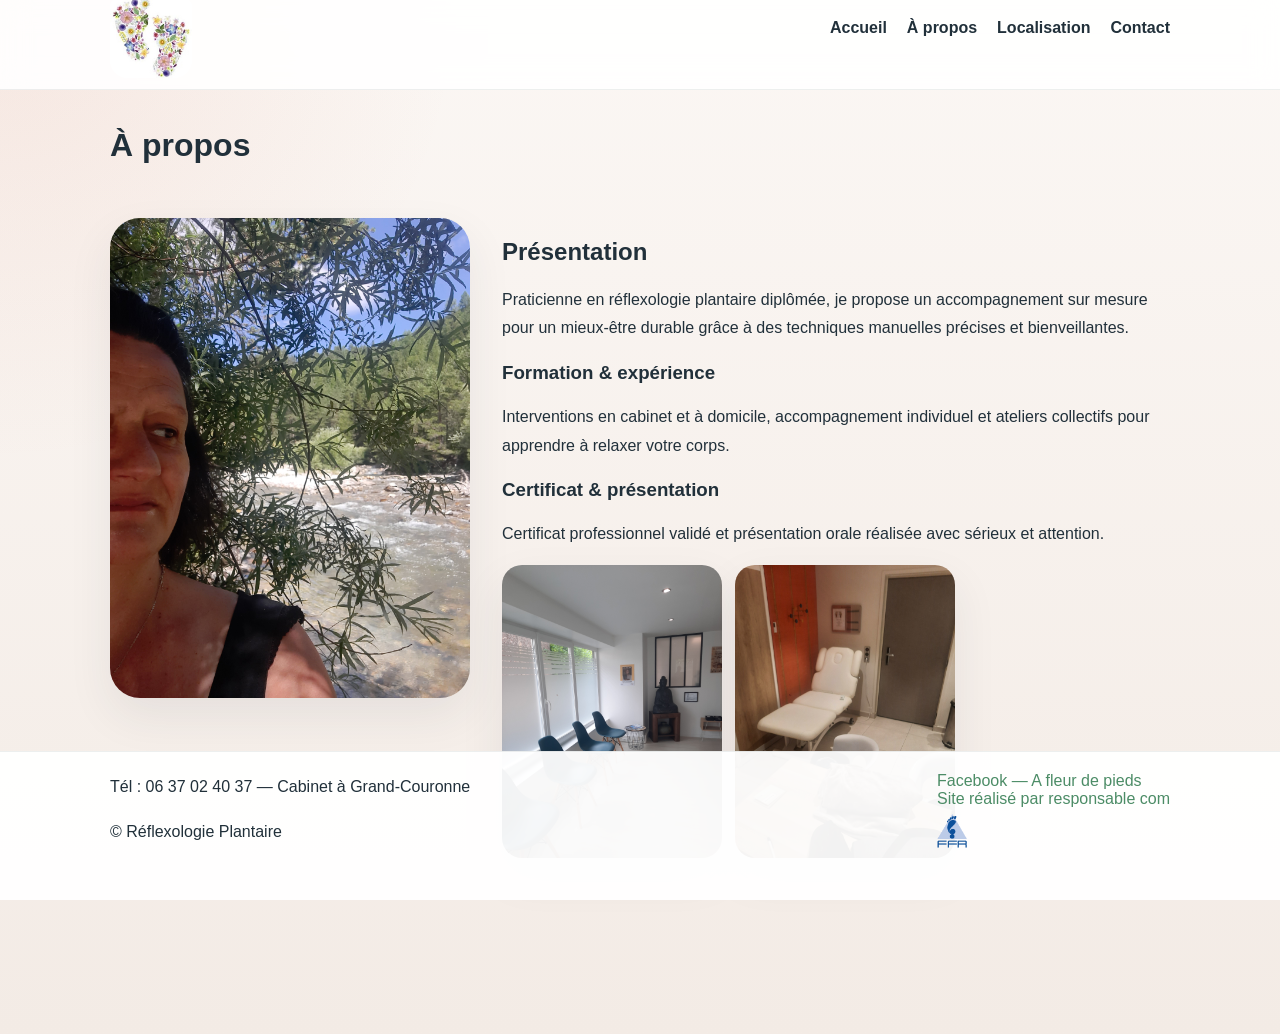
==== stage-site/about.html @ 20455479 "site" ====
<!doctype html>
<html lang="fr">
<head>
  <meta charset="utf-8">
  <meta name="viewport" content="width=device-width,initial-scale=1">
  <title>À propos - A fleur de pieds</title>
  <link rel="stylesheet" href="css/style.css">
</head>
<body>
  <header class="site-header">
    <div class="container nav-wrap">
      <a class="logo" href="index.html"><img src="assets/logo a fleur de pied.jpg" alt="Logo réflexologie"/></a>
      <nav>
        <ul>
          <li><a href="index.html">Accueil</a></li>
          <li><a href="about.html">À propos</a></li>
          <li><a href="localisation.html">Localisation</a></li>
          <li><a href="contact.html">Contact</a></li>
        </ul>
      </nav>
    </div>
  </header>

  <main class="container">
    <h1>À propos</h1>
    <section class="about-grid">
      <div>
        <img src="assets/portrait.jpg" alt="Praticienne" />
      </div>
      <div>
        <h2>Présentation</h2>
        <p>Praticienne en réflexologie plantaire diplômée, je propose un accompagnement sur mesure pour un mieux-être durable grâce à des techniques manuelles précises et bienveillantes.</p>
        <h3>Formation & expérience</h3>
        <p>Interventions en cabinet et à domicile, accompagnement individuel et ateliers collectifs pour apprendre à relaxer votre corps.</p>
        <h3>Certificat & présentation</h3>
        <p>Certificat professionnel validé et présentation orale réalisée avec sérieux et attention.</p>
        <div class="about-images">
          <img src="assets/waiting_room.jpg" alt="Salle d'attente" />
          <img src="assets/room1.jpg" alt="Cabinet" />

        </div>
      </div>
    </section>
  </main>

  <footer class="site-footer">
    <div class="container footer-grid">
      <div>
        <p>Tél : 06 37 02 40 37 — Cabinet à Grand-Couronne</p>
        <p>© Réflexologie Plantaire</p>
      </div>
      <div class="footer-links">
        <a href="https://www.facebook.com/profile.php?id=61586566208151" target="_blank">Facebook — A fleur de pieds</a>
        <br>
        <a href="http://katell-reflexologie.fr" target="_blank">Site réalisé par responsable com</a>
        <div class="federation-logo">
          <a href="https://www.ffr.org" target="_blank"><img src="assets/logo.png" alt="Logo Fédération" style="height:34px;margin-top:6px"/></a>
        </div>
      </div>
    </div>
  </footer>
</body>
</html>
---- stage-site/css/style.css ----
:root {
  --terracotta: #d97457;
  --green: #4c8c66;
  --green-dark: #395e4d;
  --dark: #21303a;
  --soft: #f6f2ee;
  --soft-2: #f2ece7;
  --border: rgba(34, 51, 58, 0.08);
  --shadow: 0 18px 45px rgba(34, 51, 58, 0.08);
  --radius: 24px;
  --header-height: 90px;
  --footer-height: 72px;
}
* {
  box-sizing: border-box;
}
html {
  scroll-behavior: smooth;
}
body {
  margin: 0;
  font-family: Inter, Arial, Helvetica, sans-serif;
  color: var(--dark);
  background: radial-gradient(circle at top left, rgba(212, 116, 87, 0.12), transparent 28%),
    linear-gradient(180deg, #fbf7f4 0%, #f3ebe5 100%);
  padding-top: calc(var(--header-height) + 1rem);
  padding-bottom: calc(var(--footer-height) + 2.5rem);
}
img {
  display: block;
  max-width: 100%;
}
button,
input,
textarea,
a {
  font: inherit;
}
.container {
  max-width: 1100px;
  margin: 0 auto;
  padding: 0 1.25rem 2rem;
}
.site-header {
  position: fixed;
  inset: 0 auto auto 0;
  z-index: 1000;
  height: var(--header-height);
  display: flex;
  align-items: center;
  width: 100%;
  background: rgba(255, 255, 255, 0.9);
  backdrop-filter: blur(14px);
  border-bottom: 1px solid rgba(34, 51, 58, 0.08);
}
.nav-wrap {
  width: 100%;
  display: flex;
  align-items: center;
  gap: 1.25rem;
}
.site-header .logo img {
  margin-top: 0.5rem;
  padding-top: 0.5rem;
  height: 90px;
  border-radius: 18px;
}
nav {
  margin-left: auto;
}
nav ul {
  list-style: none;
  display: flex;
  align-items: center;
  gap: 1.25rem;
  margin: 0;
  padding: 0;
}
nav a {
  color: var(--dark);
  text-decoration: none;
  font-weight: 600;
  transition: color 180ms ease;
}
nav a:hover,
nav a:focus-visible {
  color: var(--green-dark);
}
.hero {
  padding: 4rem 0 2rem;
}
.hero-inner {
  display: grid;
  grid-template-columns: minmax(0, 1.1fr) minmax(300px, 0.9fr);
  gap: 2rem;
  align-items: center;
}
.hero-text {
  max-width: 620px;
}
.hero-text h1 {
  font-size: clamp(2.6rem, 4vw, 4.2rem);
  line-height: 1.05;
  margin: 0 0 1rem;
}
.hero-text p {
  margin: 0 0 1rem;
  color: #45545b;
  font-size: 1.05rem;
  line-height: 1.8;
}
.hero-text .opening-note {
  display: inline-flex;
  padding: 0.9rem 1.2rem;
  background: rgba(217, 116, 87, 0.12);
  border-radius: 999px;
  color: var(--terracotta);
  font-weight: 700;
}
.button {
  display: inline-flex;
  align-items: center;
  justify-content: center;
  gap: 0.55rem;
  margin-top: 1.5rem;
  padding: 0.95rem 1.5rem;
  border-radius: 999px;
  border: 1px solid transparent;
  background: var(--green);
  color: #fff;
  text-decoration: none;
  font-weight: 700;
  transition: transform 180ms ease, background 180ms ease;
}
.button:hover,
.button:focus-visible {
  background: var(--green-dark);
  transform: translateY(-1px);
}
.hero-image img {
  width: 100%;
  height: auto;
  border-radius: 30px;
  box-shadow: var(--shadow);
}
.section-title {
  margin: 0 0 1.5rem;
  font-size: clamp(1.85rem, 2.3vw, 2.4rem);
  letter-spacing: -0.03em;
}
.section-intro {
  max-width: 760px;
  margin-bottom: 1.75rem;
  color: #4f656a;
}
section {
  padding: 2rem 0;
}
.cards {
  display: grid;
  grid-template-columns: repeat(auto-fit, minmax(240px, 1fr));
  gap: 1.25rem;
}
.cards article {
  background: rgba(255, 255, 255, 0.9);
  padding: 1.6rem;
  border-radius: var(--radius);
  border: 1px solid var(--border);
  box-shadow: 0 20px 40px rgba(34, 51, 58, 0.06);
}
.cards h3 {
  margin-top: 0;
  margin-bottom: 0.8rem;
}
.cards p {
  margin: 0;
  color: #4f656a;
  line-height: 1.75;
}
.gallery .grid {
  display: grid;
  grid-template-columns: repeat(3, minmax(0, 1fr));
  gap: 1rem;
}
.gallery img {
  width: 100%;
  height: 240px;
  object-fit: cover;
  border-radius: 24px;
}
.about-grid {
  display: grid;
  grid-template-columns: minmax(260px, 360px) minmax(0, 1fr);
  gap: 2rem;
  align-items: start;
}
.about-grid img {
  width: 100%;
  aspect-ratio: 3 / 4;
  object-fit: cover;
  border-radius: 30px;
  box-shadow: var(--shadow);
}
.about-images {
  display: flex;
  flex-wrap: wrap;
  gap: 0.8rem;
  margin-top: 1rem;
}
.about-images img {
  width: min(100%, 220px);
  border-radius: 20px;
}
.contact-grid {
  display: grid;
  grid-template-columns: minmax(300px, 380px) minmax(0, 1fr);
  gap: 2rem;
}
.contact-card,
.map {
  background: rgba(255, 255, 255, 0.92);
  border: 1px solid var(--border);
  border-radius: var(--radius);
  box-shadow: 0 20px 40px rgba(34, 51, 58, 0.06);
  padding: 1.75rem;
}
.contact-card h2,
.contact-card p,
.map p {
  margin: 0;
}
.contact-card h2 {
  margin-bottom: 1rem;
}
.contact-card a {
  color: var(--green);
  text-decoration: none;
}
.map iframe {
  width: 100%;
  height: 360px;
  border: 0;
  border-radius: 20px;
}
.site-footer {
  position: fixed;
  left: 0;
  right: 0;
  bottom: 0;
  background: rgba(255, 255, 255, 0.95);
  padding: 5px 0.30rem;
  border-top: 1px solid rgba(34, 51, 58, 0.08);
  z-index: 900;
}
.footer-grid {
  display: flex;
  justify-content: space-between;
  align-items: center;
  gap: 1rem;
  flex-wrap: wrap;
}
.footer-links a {
  color: var(--green);
  text-decoration: none;
}
.footer-links a:hover,
.footer-links a:focus-visible {
  color: var(--green-dark);
}
p,
li {
  line-height: 1.8;
}
@media (max-width: 960px) {
  .hero-inner,
  .about-grid,
  .contact-grid,
  .gallery .grid {
    grid-template-columns: 1fr;
  }
  .gallery img {
    height: 220px;
  }
}
@media (max-width: 700px) {
  .site-header {
    height: auto;
    padding: 0.85rem 0;
  }
  .nav-wrap {
    flex-wrap: wrap;
    gap: 0.8rem;
  }
  nav ul {
    flex-wrap: wrap;
    justify-content: center;
    gap: 0.8rem;
  }
  .container {
    padding: 0 1rem 1.5rem;
  }
}
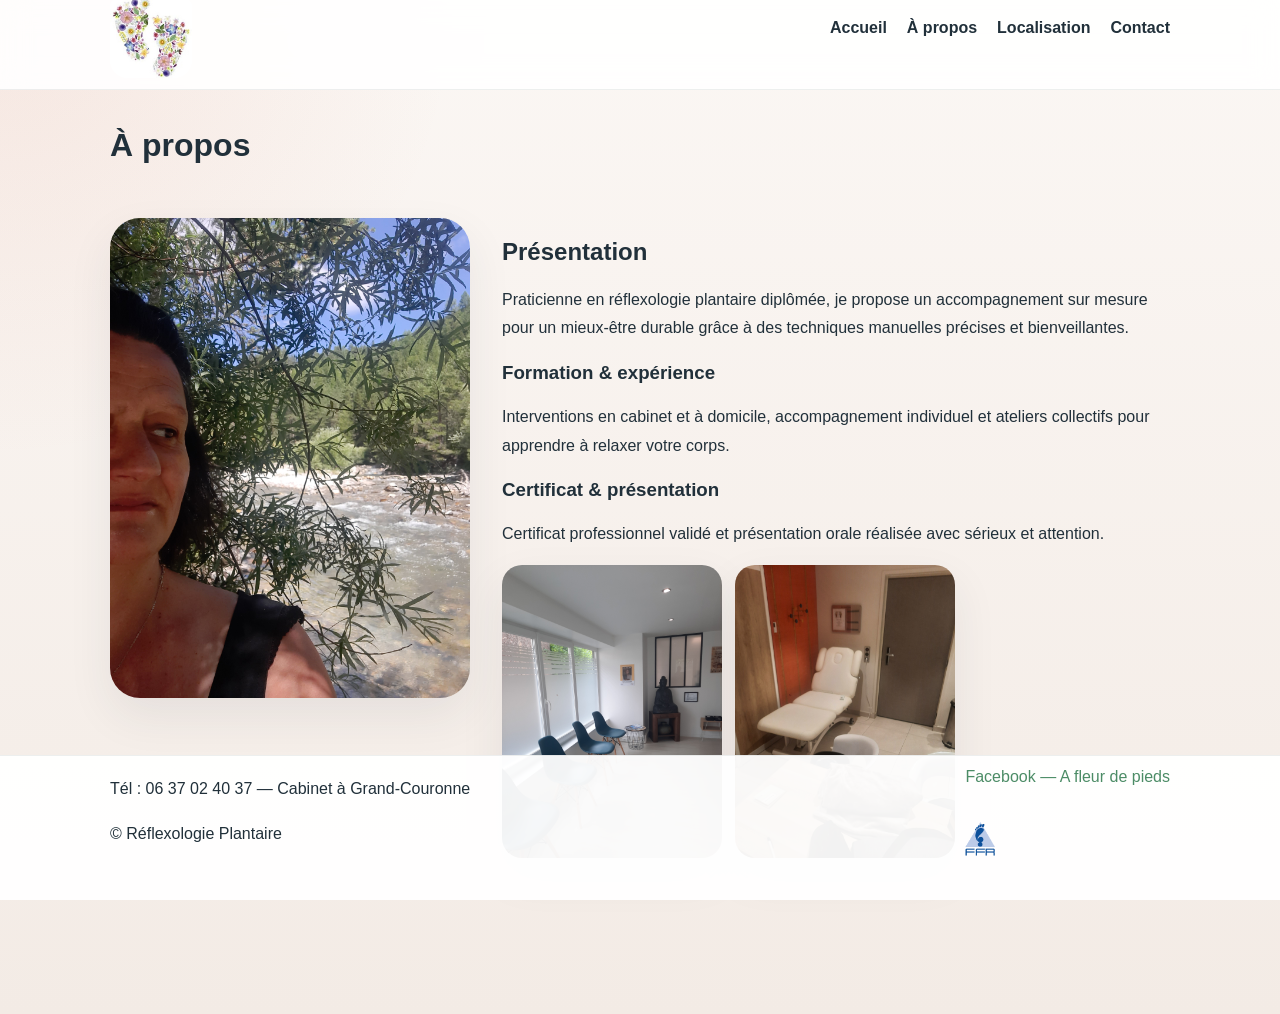
==== commit b396a47f: "fix" ====
--- a/stage-site/about.html
+++ b/stage-site/about.html
@@ -52,8 +52,6 @@
       <div class="footer-links">
         <a href="https://www.facebook.com/profile.php?id=61586566208151" target="_blank">Facebook — A fleur de pieds</a>
         <br>
-        <a href="http://katell-reflexologie.fr" target="_blank">Site réalisé par responsable com</a>
-        <div class="federation-logo">
           <a href="https://www.ffr.org" target="_blank"><img src="assets/logo.png" alt="Logo Fédération" style="height:34px;margin-top:6px"/></a>
         </div>
       </div>
--- a/stage-site/css/style.css
+++ b/stage-site/css/style.css
@@ -9,7 +9,7 @@
   --shadow: 0 18px 45px rgba(34, 51, 58, 0.08);
   --radius: 24px;
   --header-height: 90px;
-  --footer-height: 72px;
+  --footer-height: 52px;
 }
 * {
   box-sizing: border-box;
@@ -248,7 +248,7 @@
   right: 0;
   bottom: 0;
   background: rgba(255, 255, 255, 0.95);
-  padding: 5px 0.30rem;
+  padding: 0.2rem 0.5rem;
   border-top: 1px solid rgba(34, 51, 58, 0.08);
   z-index: 900;
 }
@@ -256,8 +256,16 @@
   display: flex;
   justify-content: space-between;
   align-items: center;
-  gap: 1rem;
+  gap: 0.75rem;
   flex-wrap: wrap;
+}
+.footer-grid > div {
+  margin: 0;
+}
+.footer-links {
+  display: flex;
+  flex-direction: column;
+  gap: 0.35rem;
 }
 .footer-links a {
   color: var(--green);
@@ -282,21 +290,61 @@
     height: 220px;
   }
 }
+@media (max-width: 960px) {
+  .hero-inner,
+  .about-grid,
+  .contact-grid,
+  .gallery .grid {
+    grid-template-columns: 1fr;
+  }
+  .gallery img {
+    height: 220px;
+  }
+}
+
 @media (max-width: 700px) {
+  body {
+    padding-bottom: 1.25rem;
+  }
   .site-header {
     height: auto;
-    padding: 0.85rem 0;
+    padding: 0.85rem 1rem;
+  }
+  .site-header .logo img {
+    height: 68px;
+    width: auto;
   }
   .nav-wrap {
     flex-wrap: wrap;
-    gap: 0.8rem;
+    justify-content: space-between;
+    gap: 0.9rem;
+  }
+  nav {
+    width: 100%;
   }
   nav ul {
     flex-wrap: wrap;
     justify-content: center;
-    gap: 0.8rem;
+    gap: 0.7rem;
+    margin: 0;
+  }
+  nav li {
+    flex: 1 1 auto;
+    text-align: center;
   }
   .container {
     padding: 0 1rem 1.5rem;
   }
-}
+  .site-footer {
+    position: static;
+  }
+  .footer-grid {
+    flex-direction: column;
+    align-items: flex-start;
+  }
+  .footer-links {
+    width: 100%;
+  }
+}
+
+
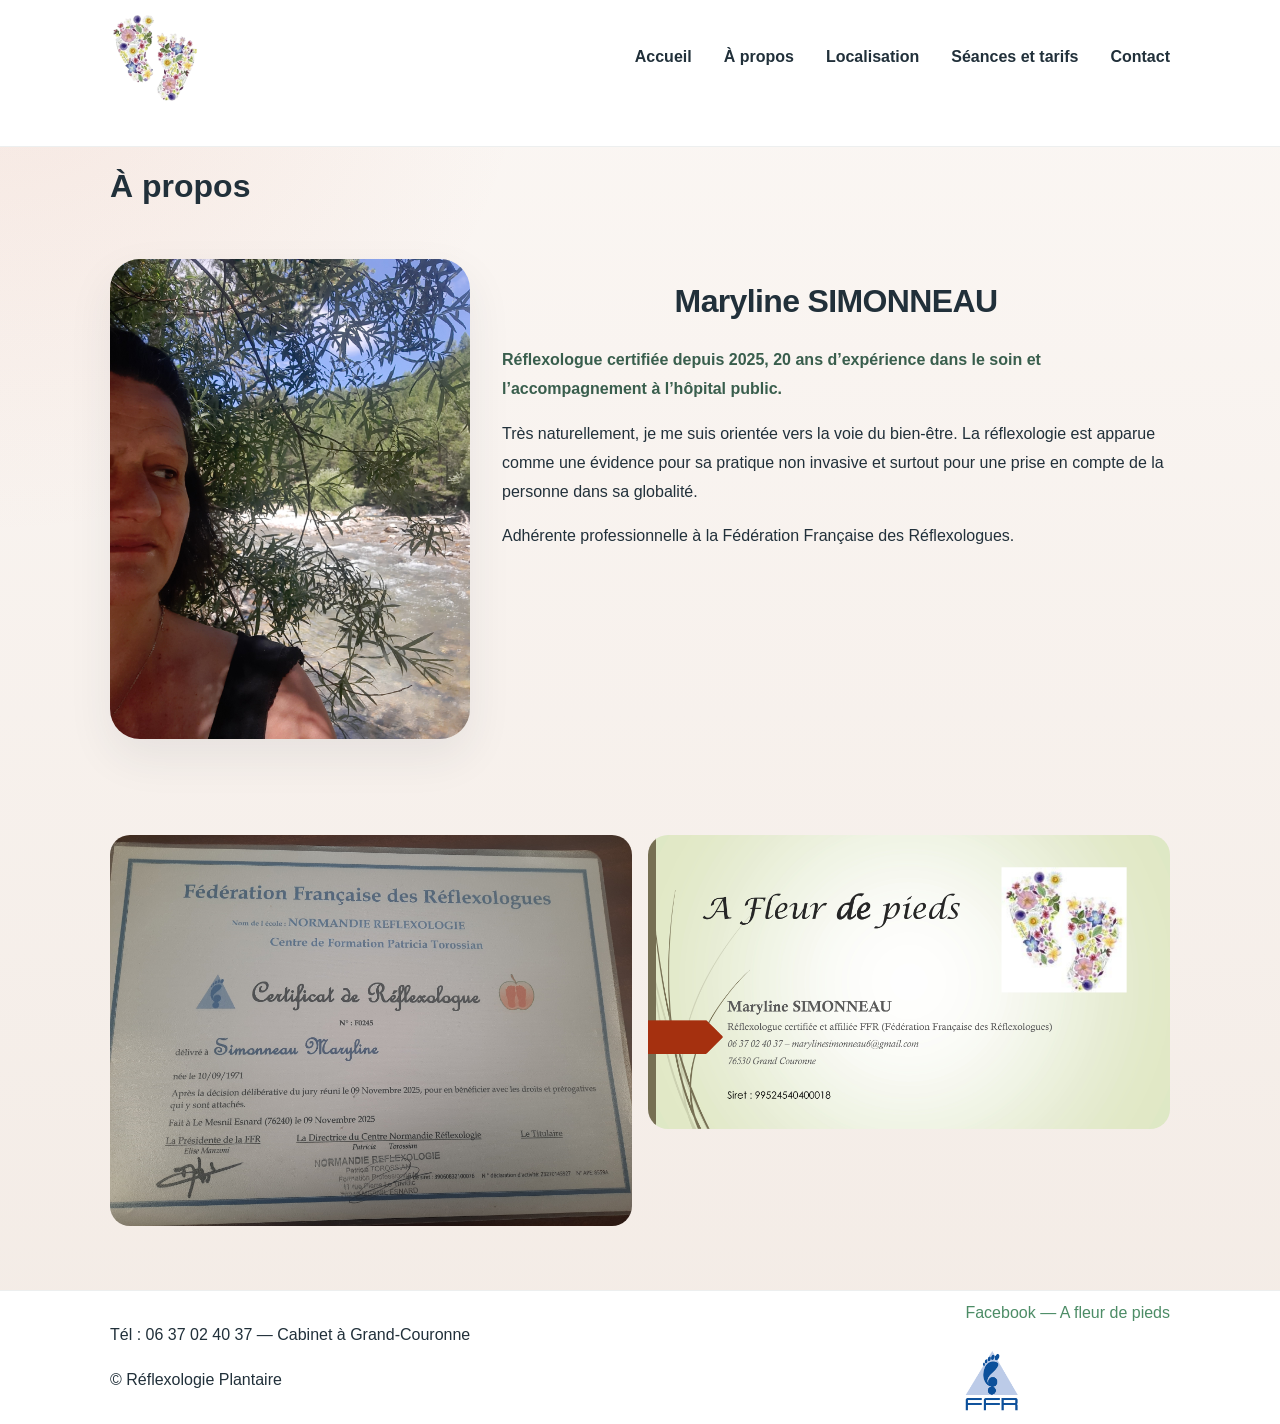
==== commit 3d92a0e3: "fix" ====
--- a/stage-site/about.html
+++ b/stage-site/about.html
@@ -9,12 +9,13 @@
 <body>
   <header class="site-header">
     <div class="container nav-wrap">
-      <a class="logo" href="index.html"><img src="assets/logo a fleur de pied.jpg" alt="Logo réflexologie"/></a>
+      <a class="logo" href="index.html"><img src="assets/logo a fleur de pied.png" alt="Logo réflexologie"/></a>
       <nav>
         <ul>
           <li><a href="index.html">Accueil</a></li>
           <li><a href="about.html">À propos</a></li>
           <li><a href="localisation.html">Localisation</a></li>
+          <li><a href="seances.html">Séances et tarifs</a></li>
           <li><a href="contact.html">Contact</a></li>
         </ul>
       </nav>
@@ -25,22 +26,21 @@
     <h1>À propos</h1>
     <section class="about-grid">
       <div>
-        <img src="assets/portrait.jpg" alt="Praticienne" />
+        
+        <img src="assets/portrait.jpg" alt="Maryline SIMONNEAU" />
       </div>
       <div>
-        <h2>Présentation</h2>
-        <p>Praticienne en réflexologie plantaire diplômée, je propose un accompagnement sur mesure pour un mieux-être durable grâce à des techniques manuelles précises et bienveillantes.</p>
-        <h3>Formation & expérience</h3>
-        <p>Interventions en cabinet et à domicile, accompagnement individuel et ateliers collectifs pour apprendre à relaxer votre corps.</p>
-        <h3>Certificat & présentation</h3>
-        <p>Certificat professionnel validé et présentation orale réalisée avec sérieux et attention.</p>
-        <div class="about-images">
-          <img src="assets/waiting_room.jpg" alt="Salle d'attente" />
-          <img src="assets/room1.jpg" alt="Cabinet" />
-
-        </div>
+        <h2 class="about-name">Maryline SIMONNEAU</h2>
+        <p class="subtitle">Réflexologue certifiée depuis 2025, 20 ans d’expérience dans le soin et l’accompagnement à l’hôpital public.</p>
+        <p>Très naturellement, je me suis orientée vers la voie du bien-être. La réflexologie est apparue comme une évidence pour sa pratique non invasive et surtout pour une prise en compte de la personne dans sa globalité.</p>
+        <p>Adhérente professionnelle à la Fédération Française des Réflexologues.</p>
       </div>
     </section>
+    <section class="about-images">
+      <img src="assets/certificat réflexologue.jpg" alt="Certificat de réflexologue" />
+      <img src="assets/carte.jpg" alt="Carte de visite" />
+    </section>
+    
   </main>
 
   <footer class="site-footer">
@@ -52,7 +52,7 @@
       <div class="footer-links">
         <a href="https://www.facebook.com/profile.php?id=61586566208151" target="_blank">Facebook — A fleur de pieds</a>
         <br>
-          <a href="https://www.ffr.org" target="_blank"><img src="assets/logo.png" alt="Logo Fédération" style="height:34px;margin-top:6px"/></a>
+          <a href="https://www.ffr.org" target="_blank"><img class="federation-logo" src="assets/logo.png" alt="Logo Fédération"/></a>
         </div>
       </div>
     </div>
--- a/stage-site/css/style.css
+++ b/stage-site/css/style.css
@@ -9,7 +9,7 @@
   --shadow: 0 18px 45px rgba(34, 51, 58, 0.08);
   --radius: 24px;
   --header-height: 90px;
-  --footer-height: 52px;
+  --footer-height: 44px;
 }
 * {
   box-sizing: border-box;
@@ -23,8 +23,6 @@
   color: var(--dark);
   background: radial-gradient(circle at top left, rgba(212, 116, 87, 0.12), transparent 28%),
     linear-gradient(180deg, #fbf7f4 0%, #f3ebe5 100%);
-  padding-top: calc(var(--header-height) + 1rem);
-  padding-bottom: calc(var(--footer-height) + 2.5rem);
 }
 img {
   display: block;
@@ -42,16 +40,14 @@
   padding: 0 1.25rem 2rem;
 }
 .site-header {
-  position: fixed;
-  inset: 0 auto auto 0;
+  position: static;
   z-index: 1000;
-  height: var(--header-height);
-  display: flex;
-  align-items: center;
-  width: 100%;
-  background: rgba(255, 255, 255, 0.9);
-  backdrop-filter: blur(14px);
+  display: flex;
+  align-items: center;
+  width: 100%;
+  background: #ffffff;
   border-bottom: 1px solid rgba(34, 51, 58, 0.08);
+  padding: 0.75rem 0;
 }
 .nav-wrap {
   width: 100%;
@@ -60,8 +56,8 @@
   gap: 1.25rem;
 }
 .site-header .logo img {
-  margin-top: 0.5rem;
-  padding-top: 0.5rem;
+  margin: 0;
+  padding: 0;
   height: 90px;
   border-radius: 18px;
 }
@@ -72,7 +68,7 @@
   list-style: none;
   display: flex;
   align-items: center;
-  gap: 1.25rem;
+  gap: 2rem;
   margin: 0;
   padding: 0;
 }
@@ -105,9 +101,17 @@
 }
 .hero-text p {
   margin: 0 0 1rem;
-  color: #45545b;
+  color: var(--dark);
   font-size: 1.05rem;
   line-height: 1.8;
+}
+.subtitle {
+  color: var(--green-dark);
+  font-weight: 700;
+}
+.imprinted-note {
+  background: rgba(217, 116, 87, 0.08);
+  border-left: 4px solid var(--terracotta);
 }
 .hero-text .opening-note {
   display: inline-flex;
@@ -202,14 +206,23 @@
   box-shadow: var(--shadow);
 }
 .about-images {
-  display: flex;
-  flex-wrap: wrap;
-  gap: 0.8rem;
-  margin-top: 1rem;
+  display: grid;
+  grid-template-columns: repeat(2, minmax(0, 1fr));
+  gap: 1rem;
+  margin-top: 2rem;
 }
 .about-images img {
-  width: min(100%, 220px);
+  width: 100%;
+  height: auto;
+  max-height: 420px;
+  object-fit: cover;
   border-radius: 20px;
+}
+.about-name {
+  margin-top: 1.5rem;
+  text-align: center;
+  font-size: clamp(1.7rem, 2.5vw, 2.2rem);
+  letter-spacing: -0.02em;
 }
 .contact-grid {
   display: grid;
@@ -233,8 +246,19 @@
   margin-bottom: 1rem;
 }
 .contact-card a {
-  color: var(--green);
+  color: var(--green-dark);
   text-decoration: none;
+}
+.footer-links a {
+  color: var(--terracotta);
+}
+.footer-links a:hover,
+.footer-links a:focus-visible {
+  color: var(--green-dark);
+}
+img.federation-logo {
+  height: 60px;
+  width: auto;
 }
 .map iframe {
   width: 100%;
@@ -243,14 +267,14 @@
   border-radius: 20px;
 }
 .site-footer {
-  position: fixed;
-  left: 0;
-  right: 0;
-  bottom: 0;
-  background: rgba(255, 255, 255, 0.95);
-  padding: 0.2rem 0.5rem;
+  position: static;
+  background: #ffffff;
+  padding: 0.8rem 0.5rem;
   border-top: 1px solid rgba(34, 51, 58, 0.08);
   z-index: 900;
+}
+.site-footer .container {
+  padding: 0 1.25rem;
 }
 .footer-grid {
   display: flex;
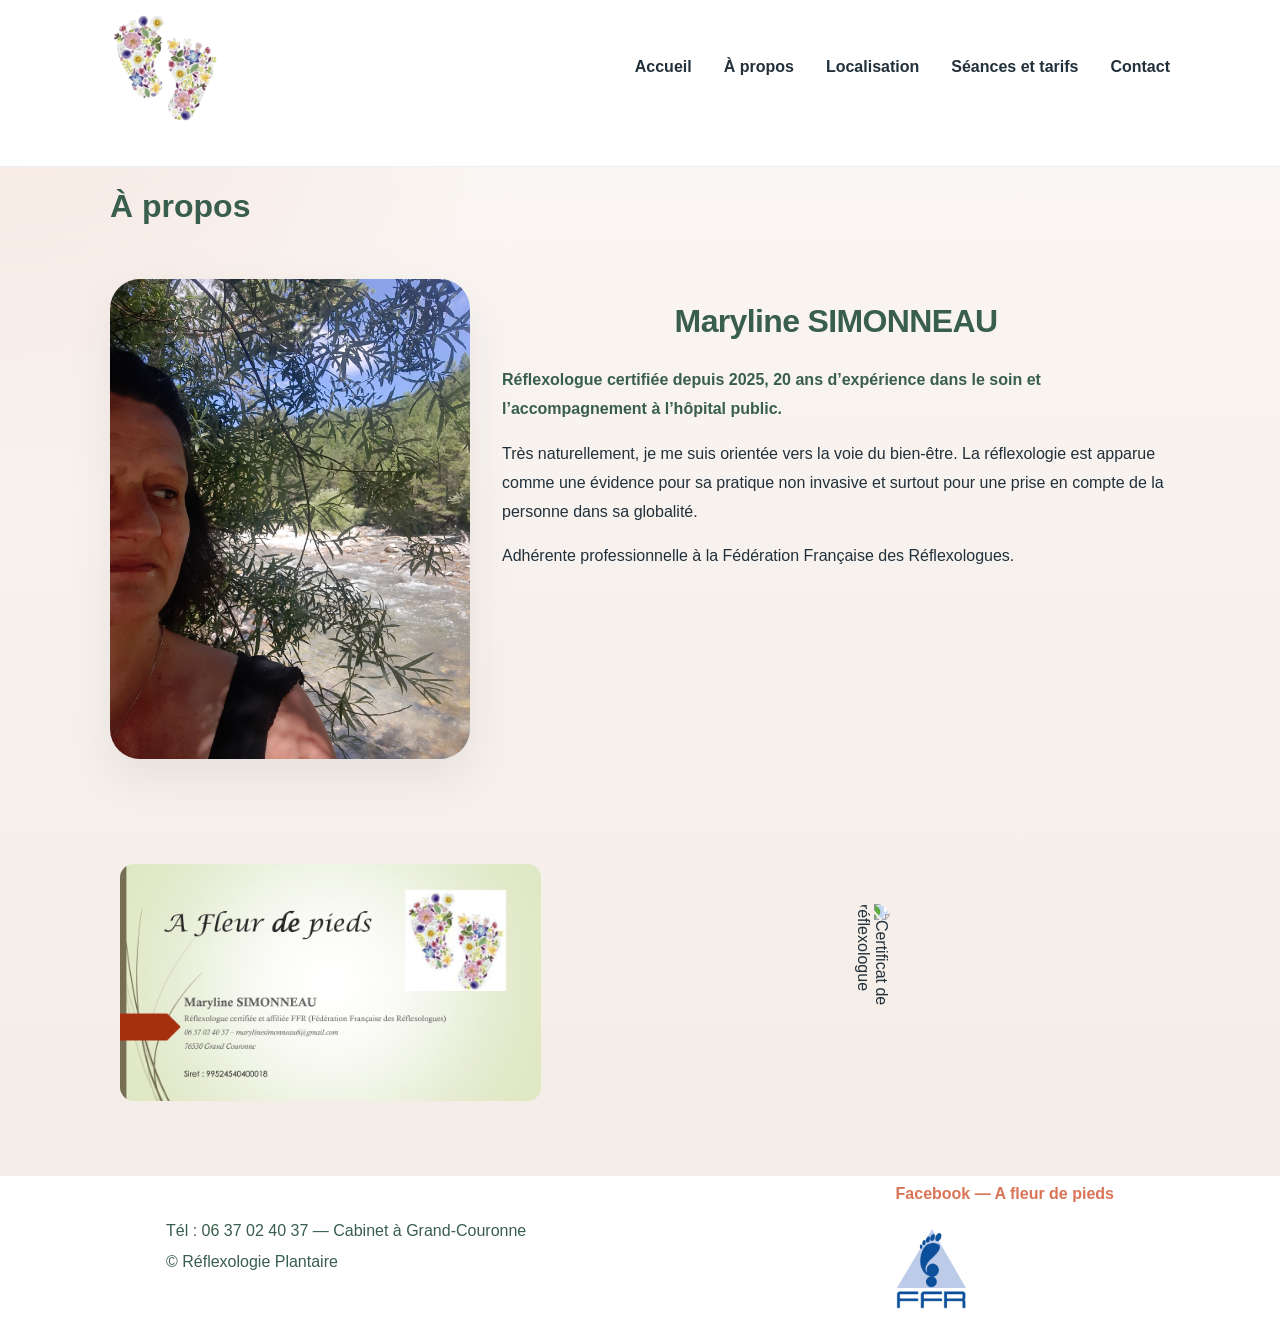
==== commit 5364ad0a: "fix" ====
--- a/stage-site/about.html
+++ b/stage-site/about.html
@@ -37,8 +37,12 @@
       </div>
     </section>
     <section class="about-images">
-      <img src="assets/certificat réflexologue.jpg" alt="Certificat de réflexologue" />
-      <img src="assets/carte.jpg" alt="Carte de visite" />
+      <div class="about-doc about-doc-card">
+        <img src="assets/carte.jpg" alt="Carte de visite" />
+      </div>
+      <div class="about-doc about-doc-certificate">
+        <img src="assets/scan certificat de reflexologue_page-0001.jpg" alt="Certificat de réflexologue" />
+      </div>
     </section>
     
   </main>
--- a/stage-site/css/style.css
+++ b/stage-site/css/style.css
@@ -58,7 +58,7 @@
 .site-header .logo img {
   margin: 0;
   padding: 0;
-  height: 90px;
+  height: 110px;
   border-radius: 18px;
 }
 nav {
@@ -83,25 +83,64 @@
   color: var(--green-dark);
 }
 .hero {
-  padding: 4rem 0 2rem;
+  padding: 0;
+  background:
+    radial-gradient(circle at 30% 30%, rgba(255,255,255,0.33), transparent 23%),
+    radial-gradient(circle at 65% 70%, rgba(222, 186, 130, 0.3), transparent 26%),
+    linear-gradient(135deg, rgba(92, 80, 57, 0.72), rgba(172, 138, 94, 0.50), rgba(113, 127, 109, 0.58));
+  border-radius: 0;
+  margin: 0 auto;
+  max-width: 100%;
+  width: 100%;
+  box-shadow: inset 0 0 80px rgba(255,255,255,0.08);
 }
 .hero-inner {
   display: grid;
-  grid-template-columns: minmax(0, 1.1fr) minmax(300px, 0.9fr);
-  gap: 2rem;
-  align-items: center;
+  grid-template-columns: minmax(0, 1.15fr) minmax(300px, 0.85fr);
+  gap: 2.2rem;
+  align-items: center;
+  min-height: 620px;
+  padding: 2rem 1.25rem 0;
 }
 .hero-text {
-  max-width: 620px;
+  max-width: 760px;
+  margin: 0 auto;
+  text-align: center;
 }
 .hero-text h1 {
-  font-size: clamp(2.6rem, 4vw, 4.2rem);
-  line-height: 1.05;
+  font-size: clamp(3rem, 5vw, 7rem);
+  line-height: 0.96;
   margin: 0 0 1rem;
+  letter-spacing: -0.06em;
+  color: rgba(255,255,255,0.94);
+  text-shadow: 0 4px 18px rgba(52, 40, 25, 0.22);
+  font-weight: 800;
+}
+.hero-text h1 span {
+  display: inline-block;
+}
+.title-main,
+.title-sub {
+  color: rgba(255,255,255,0.97);
+  font-weight: 700;
+  text-transform: uppercase;
+}
+.highlight-line {
+  color: rgba(255,255,255,0.98);
+  font-weight: 800;
+  text-transform: lowercase;
+}
+.hero-name {
+  font-size: 1.15rem;
+  font-weight: 700;
+  color: rgba(255,255,255,0.92);
+  letter-spacing: 0.08em;
+  text-transform: uppercase;
+  margin-top: 1rem;
 }
 .hero-text p {
   margin: 0 0 1rem;
-  color: var(--dark);
+  color: rgba(255,255,255,0.9);
   font-size: 1.05rem;
   line-height: 1.8;
 }
@@ -113,12 +152,31 @@
   background: rgba(217, 116, 87, 0.08);
   border-left: 4px solid var(--terracotta);
 }
+.imprint-block {
+  background: rgba(245, 238, 229, 0.9);
+  border-left: 4px solid var(--green);
+}
+.imprint-content {
+  display: flex;
+  align-items: center;
+  gap: 1.25rem;
+}
+.imprint-logo {
+  width: 90px;
+  height: auto;
+  flex-shrink: 0;
+}
+.imprint-content p {
+  margin: 0.2rem 0;
+  color: var(--green-dark);
+}
 .hero-text .opening-note {
   display: inline-flex;
   padding: 0.9rem 1.2rem;
-  background: rgba(217, 116, 87, 0.12);
+  background: rgba(255,255,255,0.14);
+  border: 1px solid rgba(255,255,255,0.3);
   border-radius: 999px;
-  color: var(--terracotta);
+  color: rgba(255,255,255,0.98);
   font-weight: 700;
 }
 .button {
@@ -129,8 +187,8 @@
   margin-top: 1.5rem;
   padding: 0.95rem 1.5rem;
   border-radius: 999px;
-  border: 1px solid transparent;
-  background: var(--green);
+  border: 1px solid rgba(255,255,255,0.3);
+  background: rgba(255,255,255,0.12);
   color: #fff;
   text-decoration: none;
   font-weight: 700;
@@ -138,7 +196,7 @@
 }
 .button:hover,
 .button:focus-visible {
-  background: var(--green-dark);
+  background: rgba(255,255,255,0.22);
   transform: translateY(-1px);
 }
 .hero-image img {
@@ -146,6 +204,66 @@
   height: auto;
   border-radius: 30px;
   box-shadow: var(--shadow);
+  filter: saturate(0.85) contrast(1.05);
+}
+.ffr-banner {
+  background: rgba(216, 185, 148, 0.78);
+  border-top: 1px solid rgba(57, 94, 77, 0.15);
+  border-bottom: 1px solid rgba(57, 94, 77, 0.15);
+  margin-top: 0;
+  width: 100%;
+}
+.ffr-banner-inner {
+  display: flex;
+  align-items: center;
+  justify-content: center;
+  gap: 1.75rem;
+  padding: 0.8rem 1.25rem;
+  max-width: 1280px;
+}
+.ffr-logo-wrap {
+  display: flex;
+  align-items: center;
+  justify-content: center;
+  min-width: 170px;
+}
+.ffr-mini-logo {
+  width: 140px;
+  height: auto;
+  filter: drop-shadow(0 8px 10px rgba(39, 59, 52, 0.15));
+}
+.ffr-banner p {
+  margin: 0;
+  color: rgba(255,255,255,0.95);
+  font-weight: 700;
+  text-align: left;
+  line-height: 1.35;
+  text-transform: uppercase;
+  letter-spacing: 0.02em;
+  font-size: clamp(0.9rem, 1.3vw, 1.45rem);
+}
+.medical-note {
+  background: rgba(255, 255, 255, 0.55);
+  border-top: 1px solid rgba(57, 94, 77, 0.08);
+  border-bottom: 1px solid rgba(57, 94, 77, 0.08);
+}
+.medical-note-inner {
+  display: flex;
+  align-items: center;
+  gap: 1.25rem;
+  padding: 1rem 1.25rem;
+}
+.medical-note-logo {
+  width: 80px;
+  height: auto;
+  flex-shrink: 0;
+}
+.medical-note p {
+  margin: 0;
+  color: var(--green-dark);
+  line-height: 1.5;
+  font-size: 0.95rem;
+  font-weight: 600;
 }
 .section-title {
   margin: 0 0 1.5rem;
@@ -207,16 +325,36 @@
 }
 .about-images {
   display: grid;
-  grid-template-columns: repeat(2, minmax(0, 1fr));
-  gap: 1rem;
+  grid-template-columns: minmax(0, 0.85fr) minmax(0, 1.15fr);
+  gap: 1.5rem;
   margin-top: 2rem;
+  align-items: center;
+}
+.about-doc {
+  display: flex;
+  justify-content: center;
+  align-items: center;
+  border-radius: 20px;
+  padding: 0.6rem;
+
+  max-width: 100%;
 }
 .about-images img {
   width: 100%;
   height: auto;
-  max-height: 420px;
-  object-fit: cover;
-  border-radius: 20px;
+  max-height: 500px;
+  object-fit: contain;
+  border-radius: 14px;
+}
+
+.about-doc-certificate {
+  max-width: 700px;
+  margin: 0 auto;
+}
+
+.about-doc-certificate img {
+  max-width: 82%;
+  transform: rotate(90deg);
 }
 .about-name {
   margin-top: 1.5rem;
@@ -257,7 +395,7 @@
   color: var(--green-dark);
 }
 img.federation-logo {
-  height: 60px;
+  height: 80px;
   width: auto;
 }
 .map iframe {
@@ -269,39 +407,53 @@
 .site-footer {
   position: static;
   background: #ffffff;
-  padding: 0.8rem 0.5rem;
+  padding: 0.55rem 0;
   border-top: 1px solid rgba(34, 51, 58, 0.08);
   z-index: 900;
 }
 .site-footer .container {
-  padding: 0 1.25rem;
+  max-width: 980px;
+  padding: 0 1rem;
 }
 .footer-grid {
   display: flex;
   justify-content: space-between;
   align-items: center;
-  gap: 0.75rem;
+  gap: 0.5rem;
   flex-wrap: wrap;
 }
 .footer-grid > div {
   margin: 0;
 }
+.footer-grid p {
+  margin: 0.15rem 0;
+  color: var(--green-dark);
+}
 .footer-links {
   display: flex;
   flex-direction: column;
-  gap: 0.35rem;
+  gap: 0.25rem;
 }
 .footer-links a {
-  color: var(--green);
+  color: var(--terracotta);
   text-decoration: none;
+  font-weight: 600;
 }
 .footer-links a:hover,
 .footer-links a:focus-visible {
   color: var(--green-dark);
+}
+
+h1, h2, h3, h4 {
+  color: var(--green-dark);
+}
+strong {
+  color: var(--terracotta);
 }
 p,
 li {
   line-height: 1.8;
+  color: var(--dark);
 }
 @media (max-width: 960px) {
   .hero-inner,
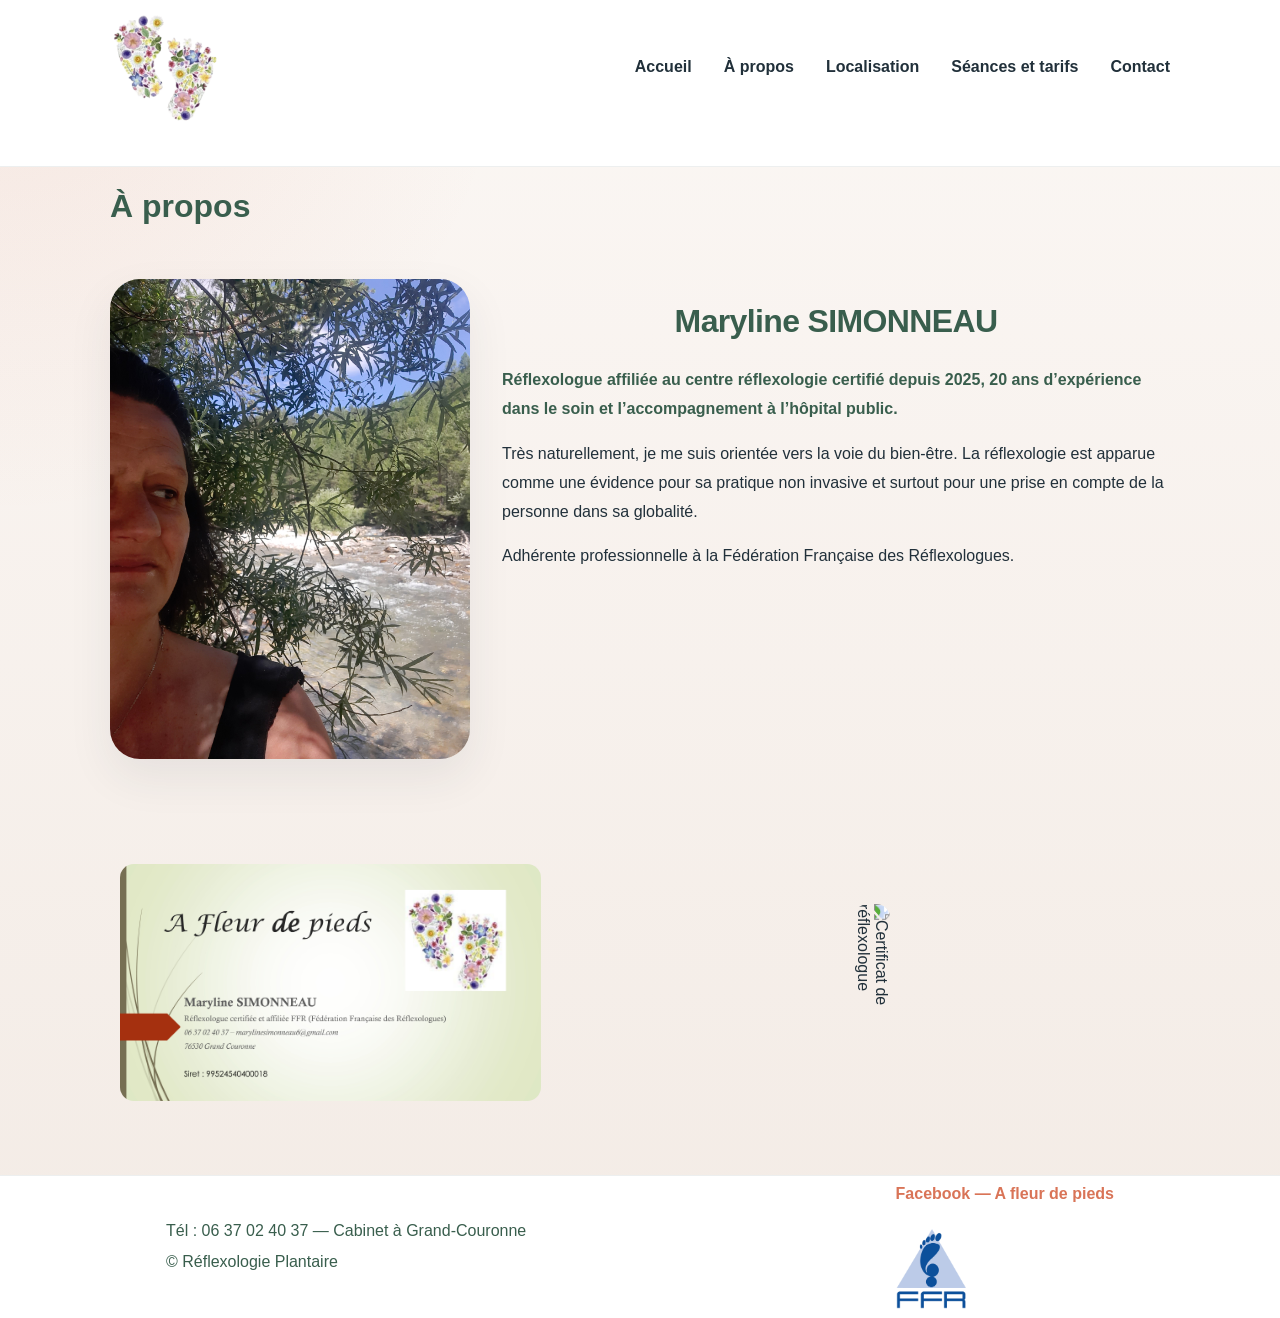
==== commit dd9358d8: "fix" ====
--- a/stage-site/about.html
+++ b/stage-site/about.html
@@ -31,7 +31,7 @@
       </div>
       <div>
         <h2 class="about-name">Maryline SIMONNEAU</h2>
-        <p class="subtitle">Réflexologue certifiée depuis 2025, 20 ans d’expérience dans le soin et l’accompagnement à l’hôpital public.</p>
+        <p class="subtitle">Réflexologue affiliée au centre réflexologie certifié depuis 2025, 20 ans d’expérience dans le soin et l’accompagnement à l’hôpital public.</p>
         <p>Très naturellement, je me suis orientée vers la voie du bien-être. La réflexologie est apparue comme une évidence pour sa pratique non invasive et surtout pour une prise en compte de la personne dans sa globalité.</p>
         <p>Adhérente professionnelle à la Fédération Française des Réflexologues.</p>
       </div>
--- a/stage-site/css/style.css
+++ b/stage-site/css/style.css
@@ -120,16 +120,13 @@
   display: inline-block;
 }
 .title-main,
-.title-sub {
+.title-sub,
+.highlight-line {
   color: rgba(255,255,255,0.97);
   font-weight: 700;
   text-transform: uppercase;
 }
-.highlight-line {
-  color: rgba(255,255,255,0.98);
-  font-weight: 800;
-  text-transform: lowercase;
-}
+
 .hero-name {
   font-size: 1.15rem;
   font-weight: 700;
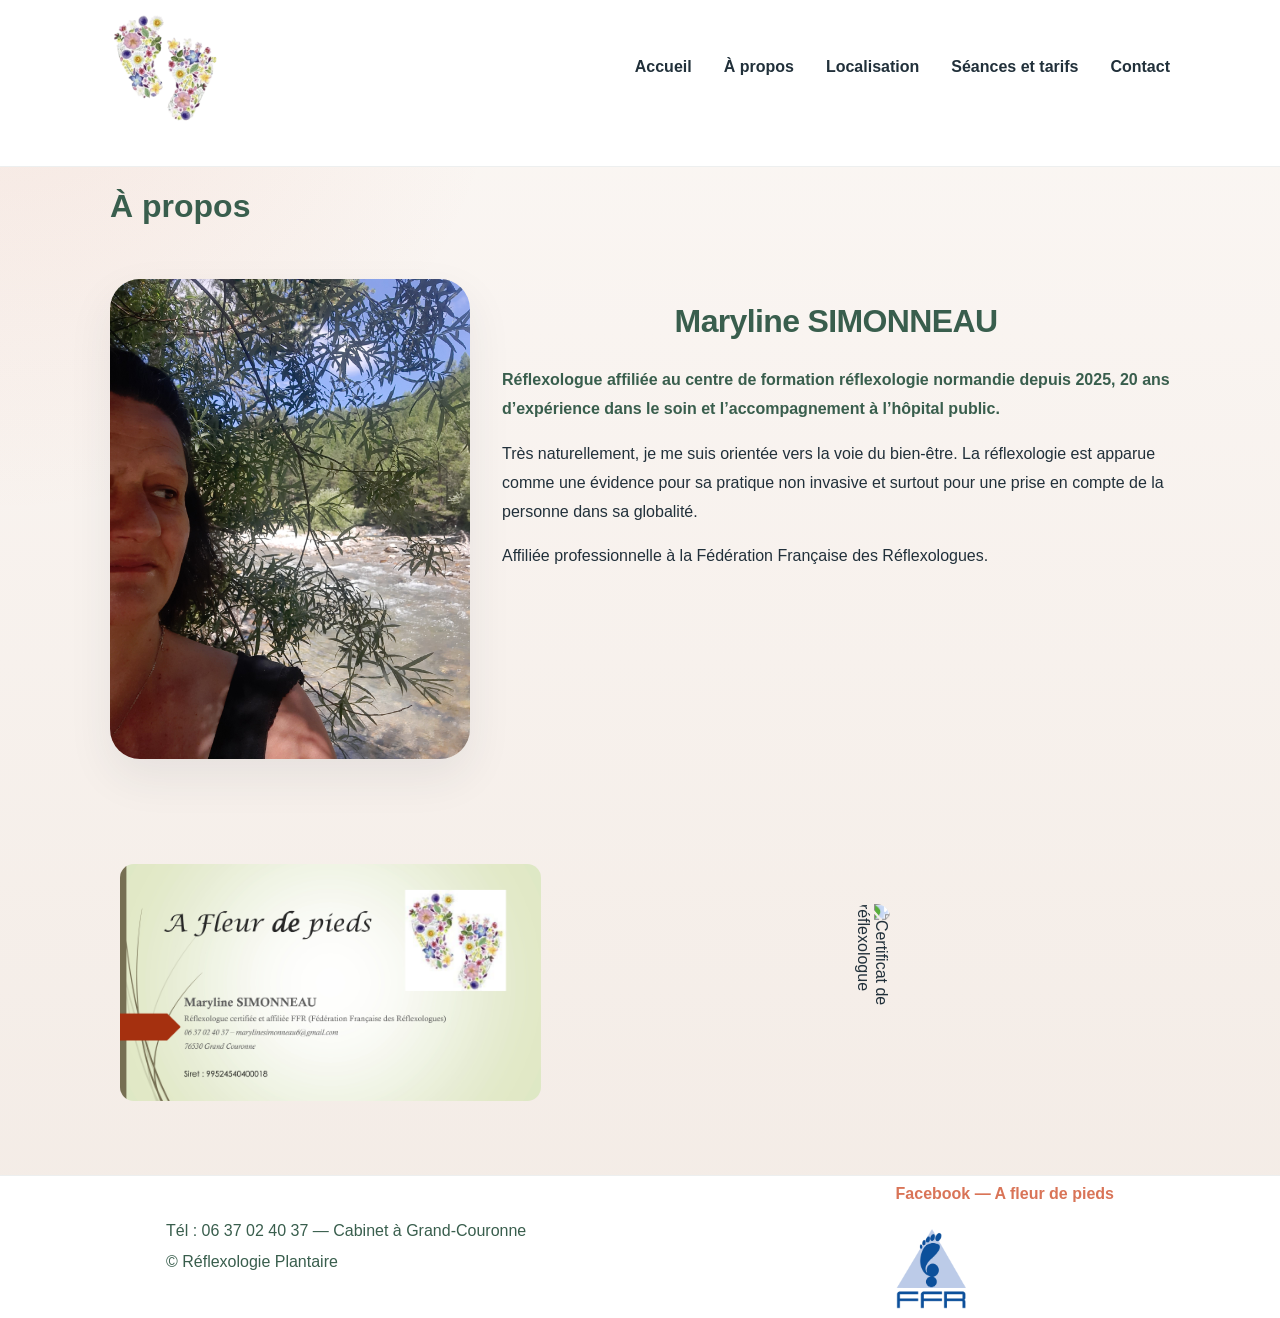
==== commit ecd95f57: "fix" ====
--- a/stage-site/about.html
+++ b/stage-site/about.html
@@ -31,9 +31,9 @@
       </div>
       <div>
         <h2 class="about-name">Maryline SIMONNEAU</h2>
-        <p class="subtitle">Réflexologue affiliée au centre réflexologie certifié depuis 2025, 20 ans d’expérience dans le soin et l’accompagnement à l’hôpital public.</p>
+        <p class="subtitle">Réflexologue affiliée au centre de formation réflexologie normandie depuis 2025, 20 ans d’expérience dans le soin et l’accompagnement à l’hôpital public.</p>
         <p>Très naturellement, je me suis orientée vers la voie du bien-être. La réflexologie est apparue comme une évidence pour sa pratique non invasive et surtout pour une prise en compte de la personne dans sa globalité.</p>
-        <p>Adhérente professionnelle à la Fédération Française des Réflexologues.</p>
+        <p>Affiliée professionnelle à la Fédération Française des Réflexologues.</p>
       </div>
     </section>
     <section class="about-images">
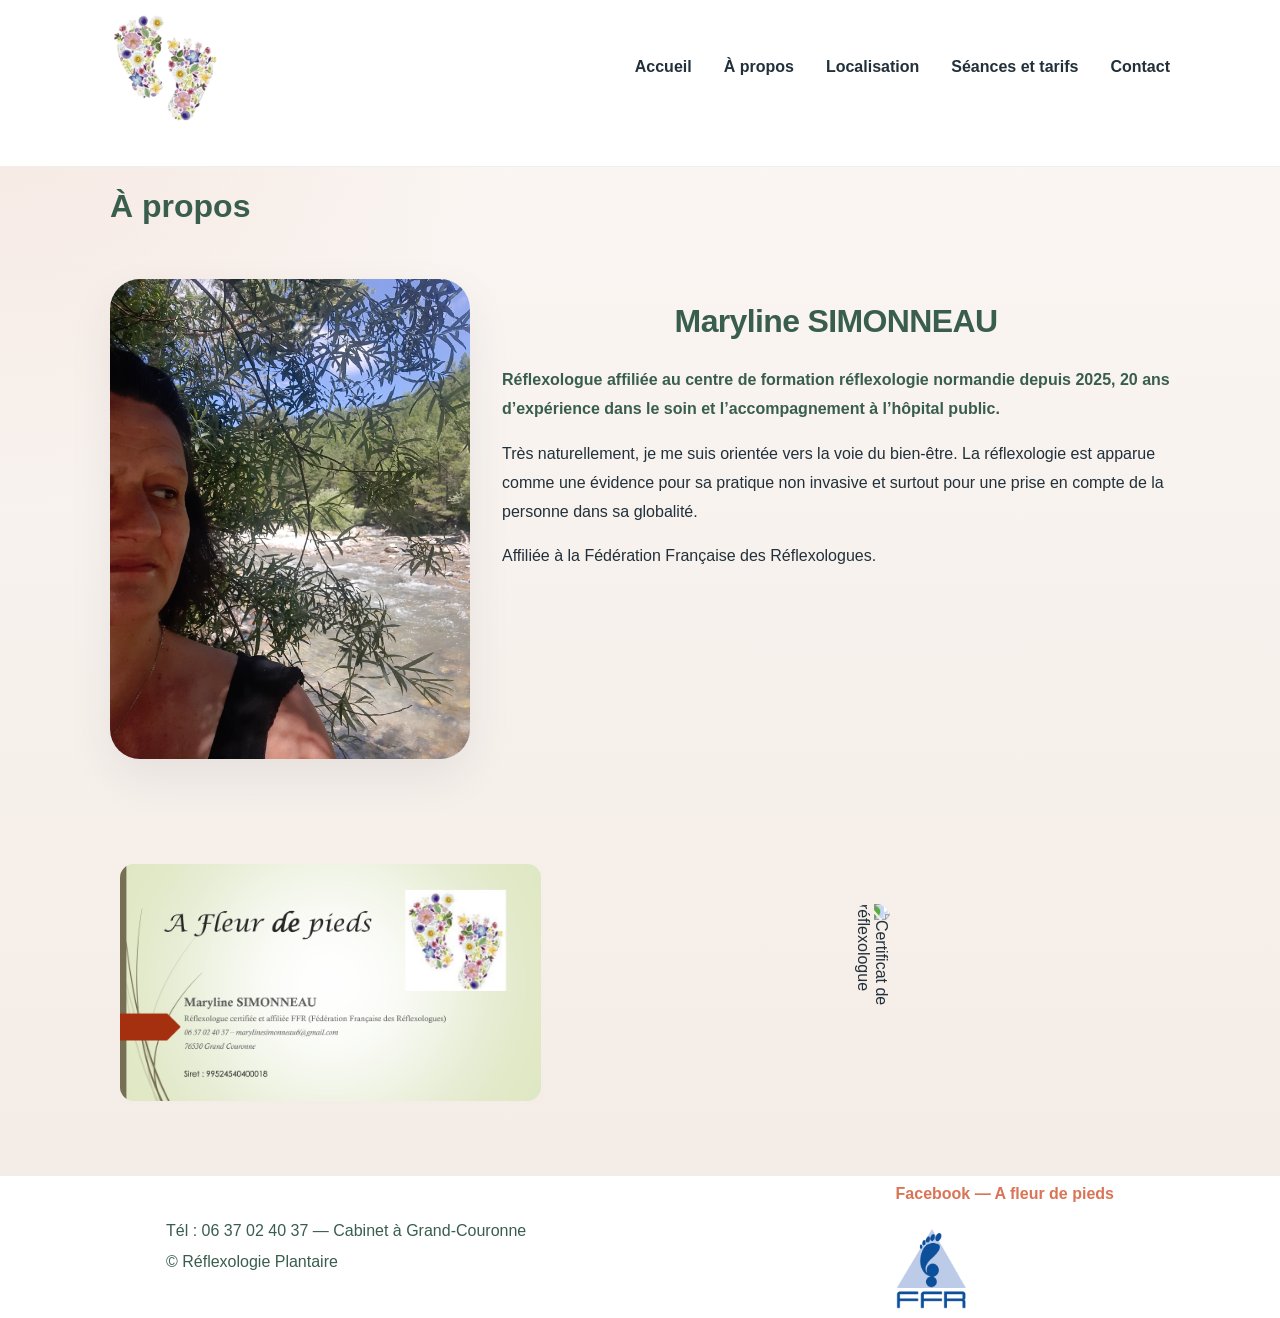
==== commit 6e52b816: "fix" ====
--- a/stage-site/about.html
+++ b/stage-site/about.html
@@ -33,7 +33,7 @@
         <h2 class="about-name">Maryline SIMONNEAU</h2>
         <p class="subtitle">Réflexologue affiliée au centre de formation réflexologie normandie depuis 2025, 20 ans d’expérience dans le soin et l’accompagnement à l’hôpital public.</p>
         <p>Très naturellement, je me suis orientée vers la voie du bien-être. La réflexologie est apparue comme une évidence pour sa pratique non invasive et surtout pour une prise en compte de la personne dans sa globalité.</p>
-        <p>Affiliée professionnelle à la Fédération Française des Réflexologues.</p>
+        <p>Affiliée à la Fédération Française des Réflexologues.</p>
       </div>
     </section>
     <section class="about-images">
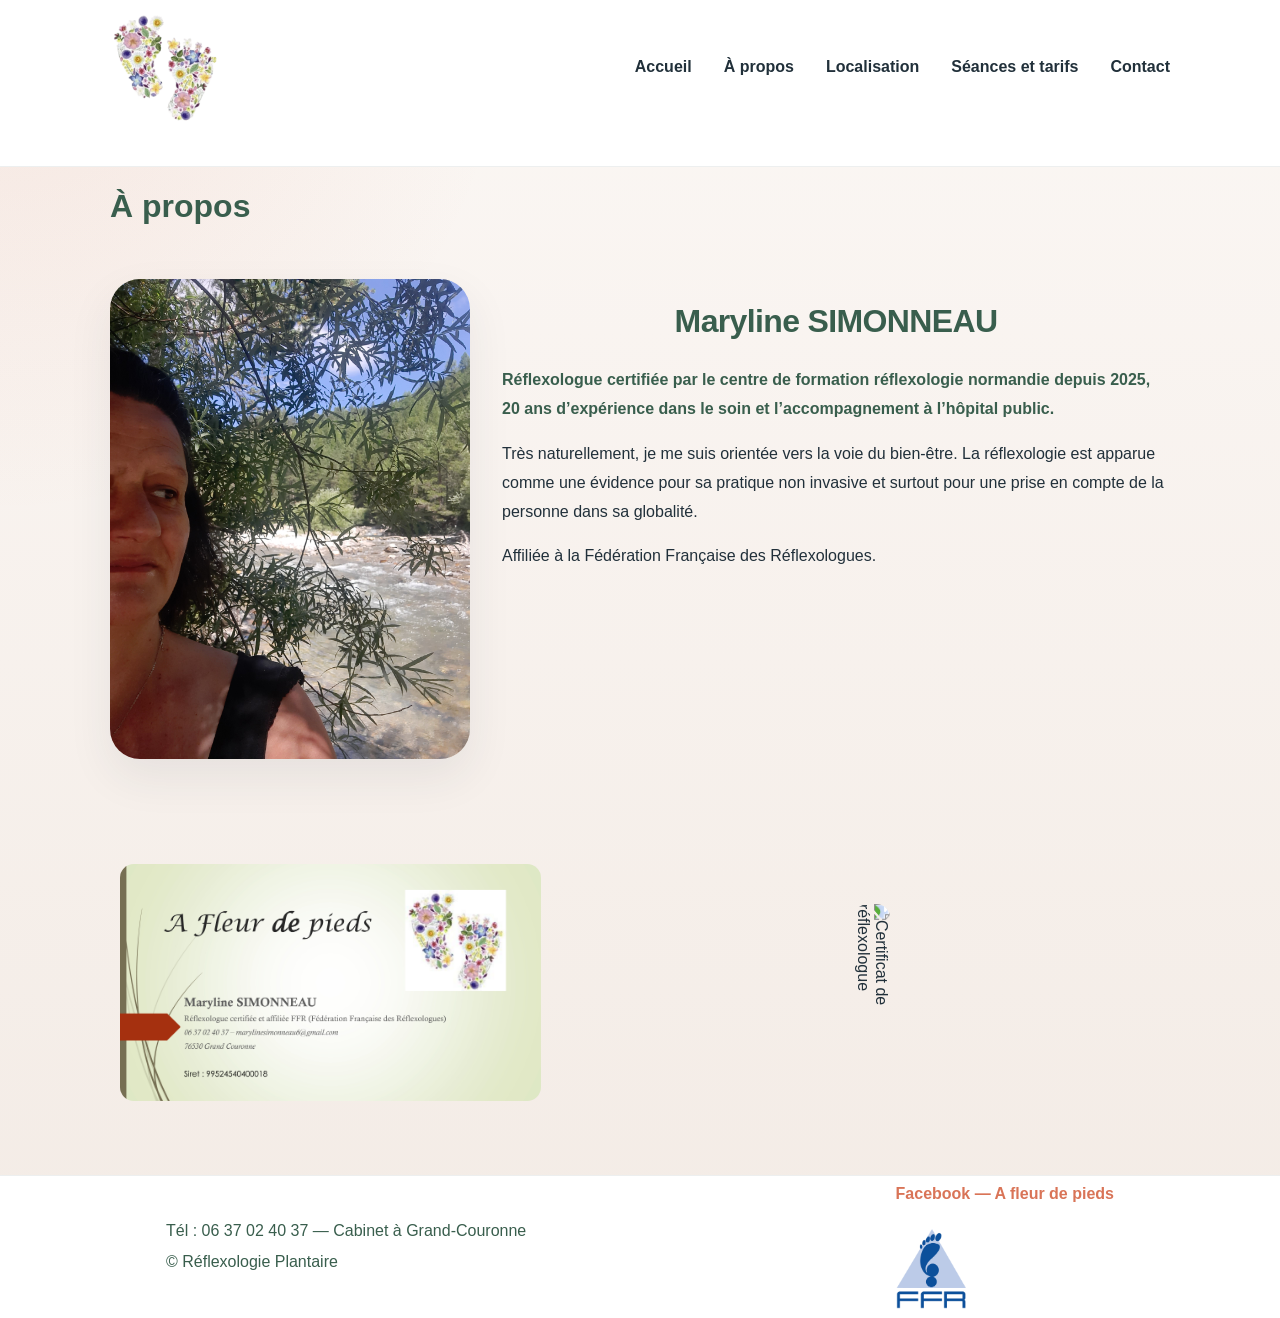
==== commit abd54e25: "fix" ====
--- a/stage-site/about.html
+++ b/stage-site/about.html
@@ -31,7 +31,7 @@
       </div>
       <div>
         <h2 class="about-name">Maryline SIMONNEAU</h2>
-        <p class="subtitle">Réflexologue affiliée au centre de formation réflexologie normandie depuis 2025, 20 ans d’expérience dans le soin et l’accompagnement à l’hôpital public.</p>
+        <p class="subtitle">Réflexologue certifiée par le centre de formation réflexologie normandie depuis 2025, 20 ans d’expérience dans le soin et l’accompagnement à l’hôpital public.</p>
         <p>Très naturellement, je me suis orientée vers la voie du bien-être. La réflexologie est apparue comme une évidence pour sa pratique non invasive et surtout pour une prise en compte de la personne dans sa globalité.</p>
         <p>Affiliée à la Fédération Française des Réflexologues.</p>
       </div>
